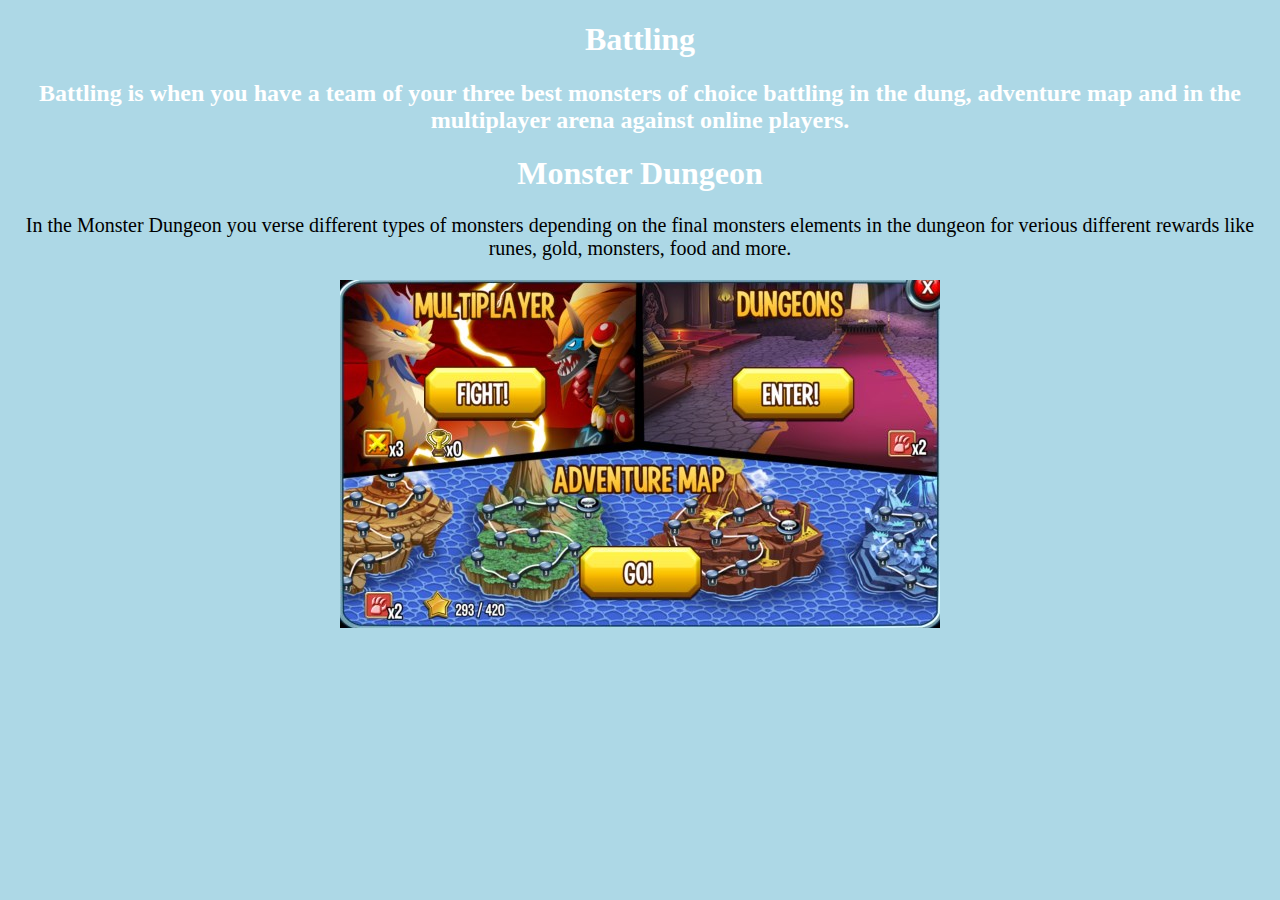
==== battle.html @ 3a8cc24a "ml" ====
<!DOCTYPE html>
<html>
<head>
<title>Battling</title>
</head>
<link rel="stylesheet" type="text/css" href="css/main.css">
<body>

<center><h1>Battling</h1></center>
<center><h2>Battling is when you have a team of your three best monsters of choice battling in the dung, adventure map and in the multiplayer arena against online players.</h2></center>
    
<center><h1>Monster Dungeon</h1></center>
<center><p>In the Monster Dungeon you verse different types of monsters depending on the final monsters elements in the dungeon for verious different rewards like runes, gold, monsters, food and more.</p></center>
<center><img src="battle-options.jpg" alt=breed></center>

    
    
    
    
    
    
    
    
    
    
    
    
    
    
    
    
    
    
    
    
    
    
    
    
    
    
    
    
    
    
    
    
    
    
    
    
    
    
    
    
    
    
    
    
    
    
    
    
    
    
    
    
    
    
    
    
    
    
    
    
    
    
    
    
    
    
    
    
    
    
    
    
    
    
    
</body>
</html>
---- css/main.css ----
body {
    background-color: lightblue;
}

h1 {
    color: white;
    text-align: center;
}

p {
    font-family: verdana;
    font-size: 20px;
}

h2 {
    color: white;
    text-align: center;
}
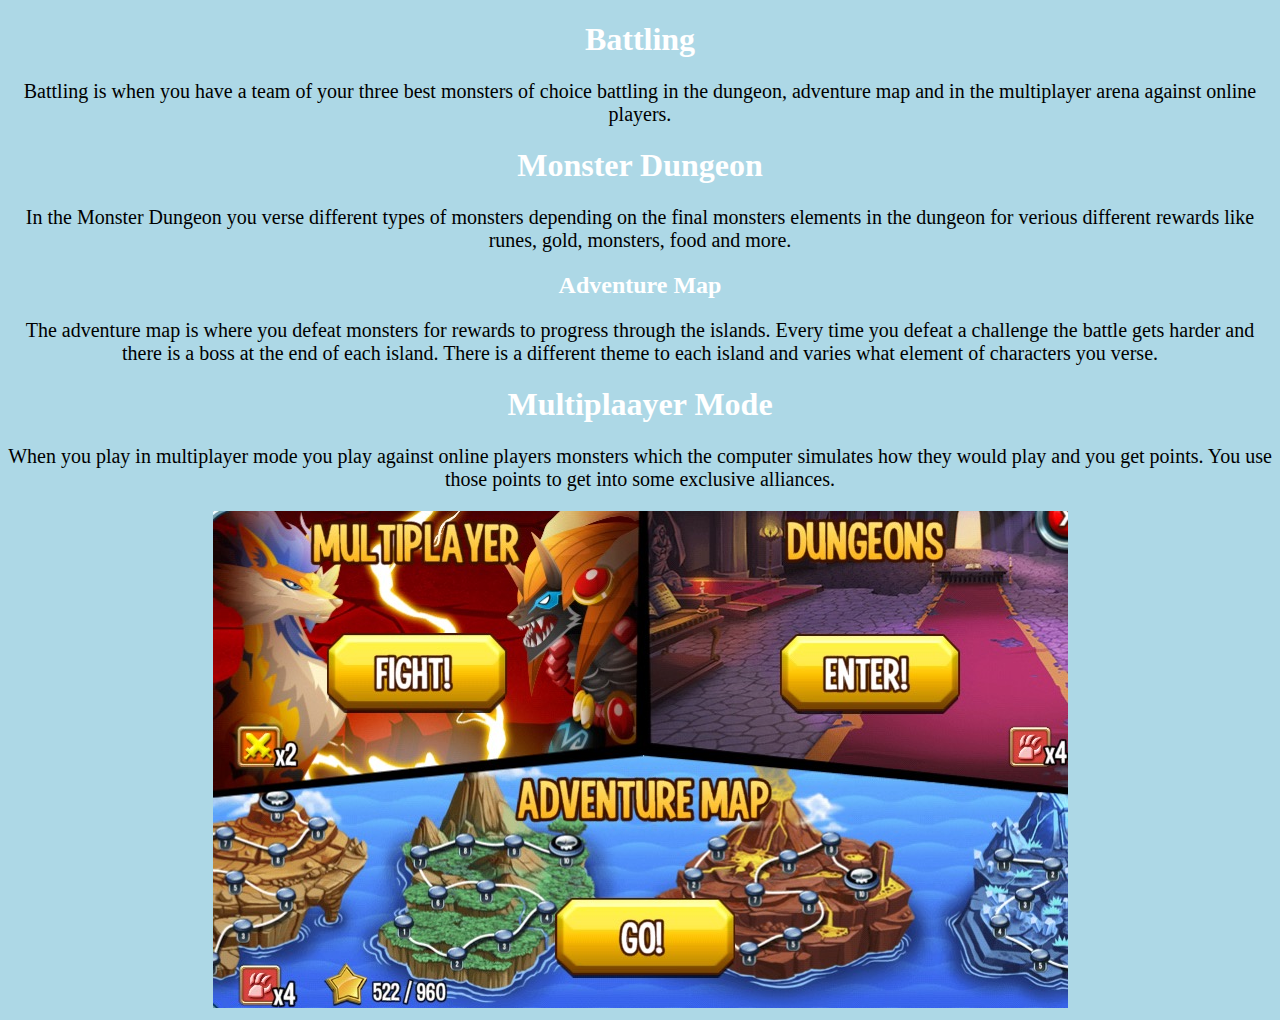
==== commit bdce4e4f: "ml" ====
--- a/battle.html
+++ b/battle.html
@@ -7,11 +7,15 @@
 <body>
 
 <center><h1>Battling</h1></center>
-<center><h2>Battling is when you have a team of your three best monsters of choice battling in the dung, adventure map and in the multiplayer arena against online players.</h2></center>
+<center><p>Battling is when you have a team of your three best monsters of choice battling in the dungeon, adventure map and in the multiplayer arena against online players.</p></center>
     
 <center><h1>Monster Dungeon</h1></center>
 <center><p>In the Monster Dungeon you verse different types of monsters depending on the final monsters elements in the dungeon for verious different rewards like runes, gold, monsters, food and more.</p></center>
-<center><img src="battle-options.jpg" alt=breed></center>
+<center><h2>Adventure Map</h2></center>
+<center><p>The adventure map is where you defeat monsters for rewards to progress through the islands. Every time you defeat a challenge the battle gets harder and there is a boss at the end of each island. There is a different theme to each island and varies what element of characters you verse.</p></center>
+<center><h1>Multiplaayer Mode</h1></center>
+<center><p>When you play in multiplayer mode you play against online players monsters which the computer simulates how they would play and you get points. You use those points to get into some exclusive alliances.</p></center>
+<center><img src="FullSizeRender.jpg" alt=breed></center>
 
     
     
